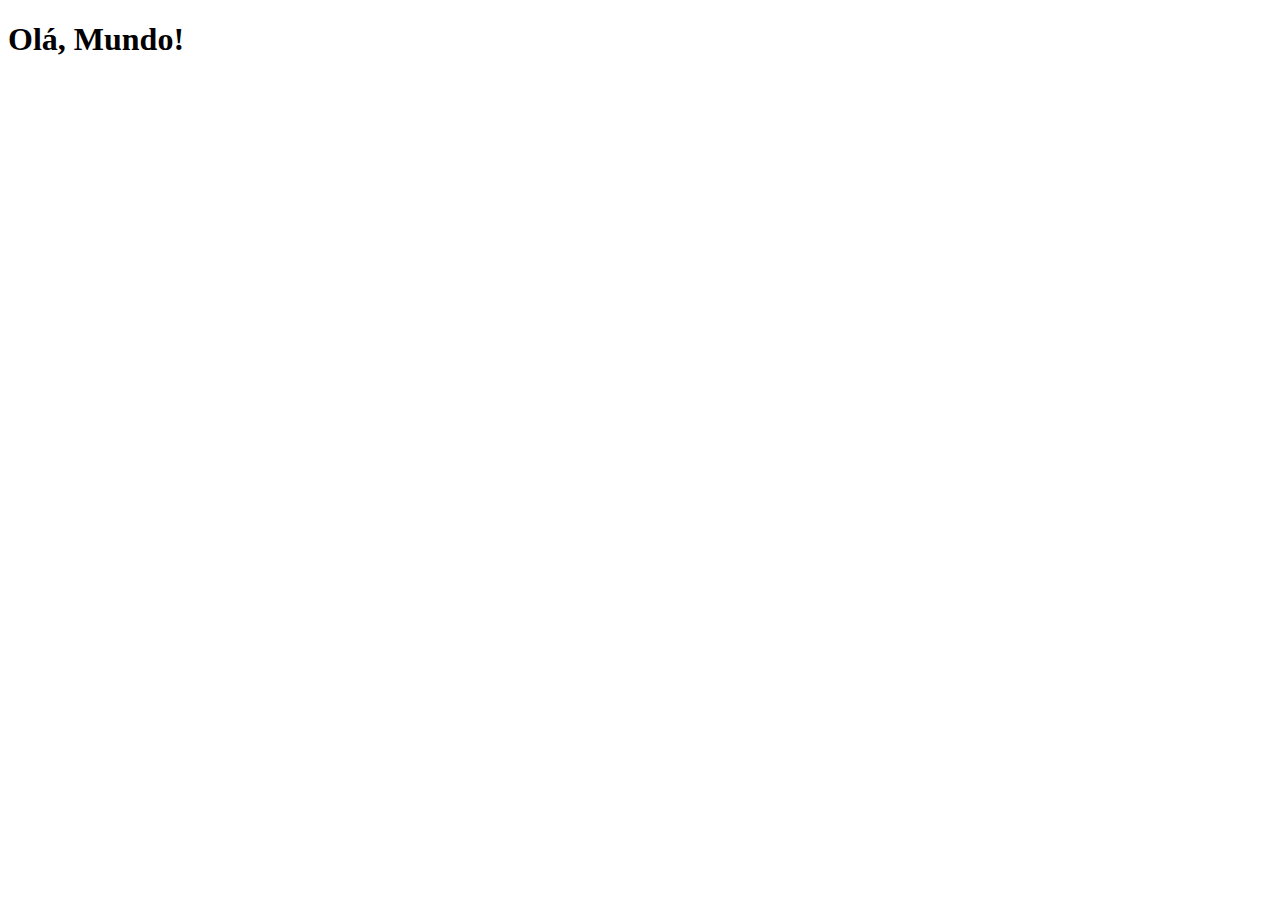
==== index.html @ ceaf2aa4 "criei a pagina principal" ====
<!DOCTYPE html>
<html lang="pt-br">
<head>
    <meta charset="UTF-8">
    <meta name="viewport" content="width=device-width, initial-scale=1.0">
    <link rel="shortcut icon" href="favicon.ico" type="image/x-icon">
    <title>Projeto Rede Sociais</title>
</head>
<body>
    <h1>Olá, Mundo!</h1>
</body>
</html>
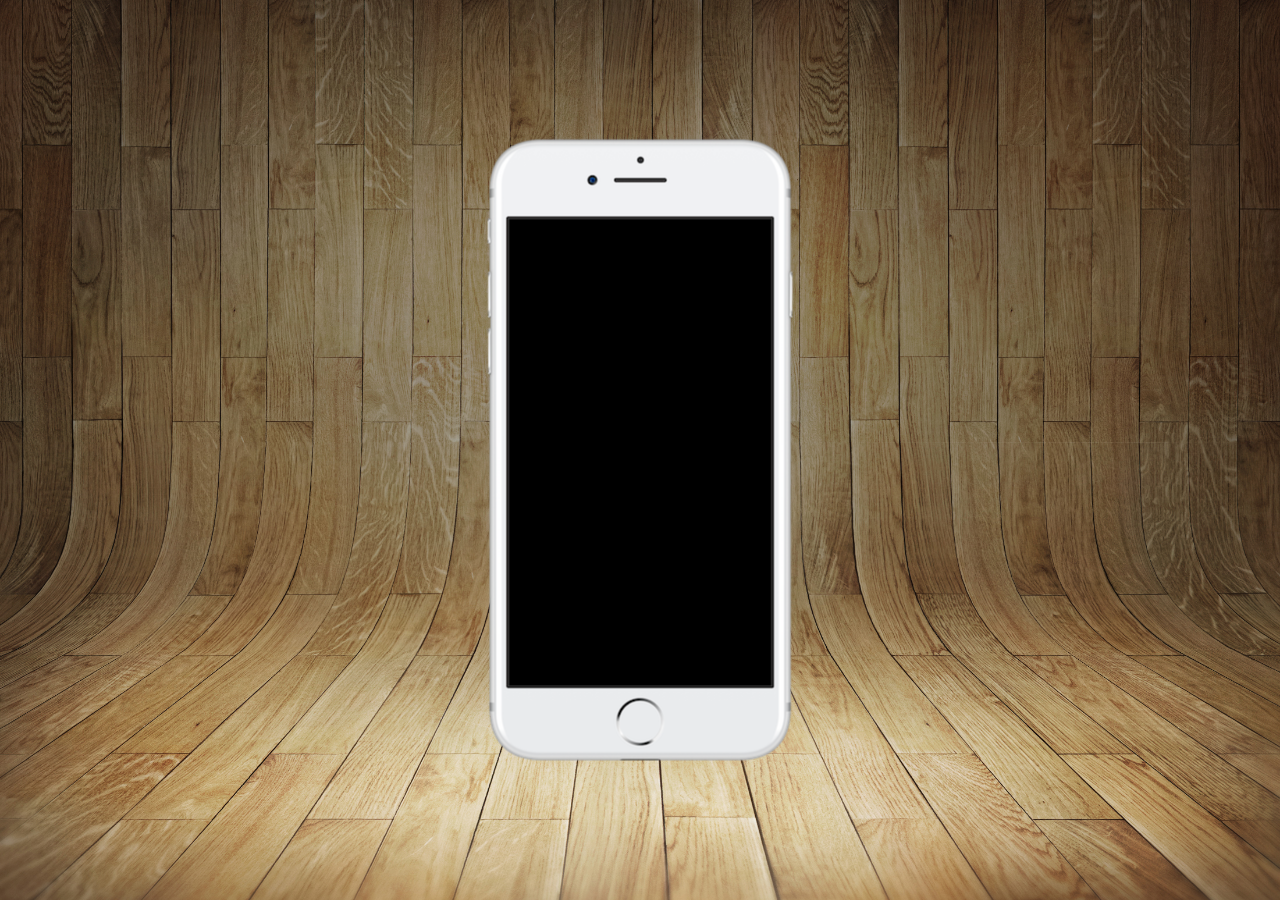
==== commit 1afc6ab8: "primeiros passos" ====
--- a/index.html
+++ b/index.html
@@ -4,9 +4,17 @@
     <meta charset="UTF-8">
     <meta name="viewport" content="width=device-width, initial-scale=1.0">
     <link rel="shortcut icon" href="favicon.ico" type="image/x-icon">
+    <link rel="stylesheet" href="estilos/style.css">
     <title>Projeto Rede Sociais</title>
 </head>
 <body>
-    <h1>Olá, Mundo!</h1>
+    <main>
+        <section id="telefone">
+
+        </section>
+        <section id="redes-sociais">
+            
+        </section>
+    </main>
 </body>
 </html>--- a/estilos/style.css
+++ b/estilos/style.css
@@ -0,0 +1,36 @@
+@charset "UTF-8";
+
+* {
+    margin: 0px;
+    padding: 0px;
+    font-family: Arial, Helvetica, sans-serif;
+}
+
+html, body {
+    height: 100vh;
+    width: 100vw;
+    background-color: rgba(0, 0, 0, 0.551);
+}
+
+body {
+    background: url('../imagens/fundo-madeira.jpg') no-repeat top center;
+    background-size: cover;
+    background-attachment: fixed;
+}
+
+main {
+    position: relative;
+    height: 100vh;
+}
+
+section#telefone {
+    position: absolute;
+    top: 50%;
+    left: 50%;
+    transform: translate(-50%, -50%);
+
+    height: 627px;
+    width: 311px;
+    background: url(../imagens/frame-iphone.png) no-repeat;
+
+}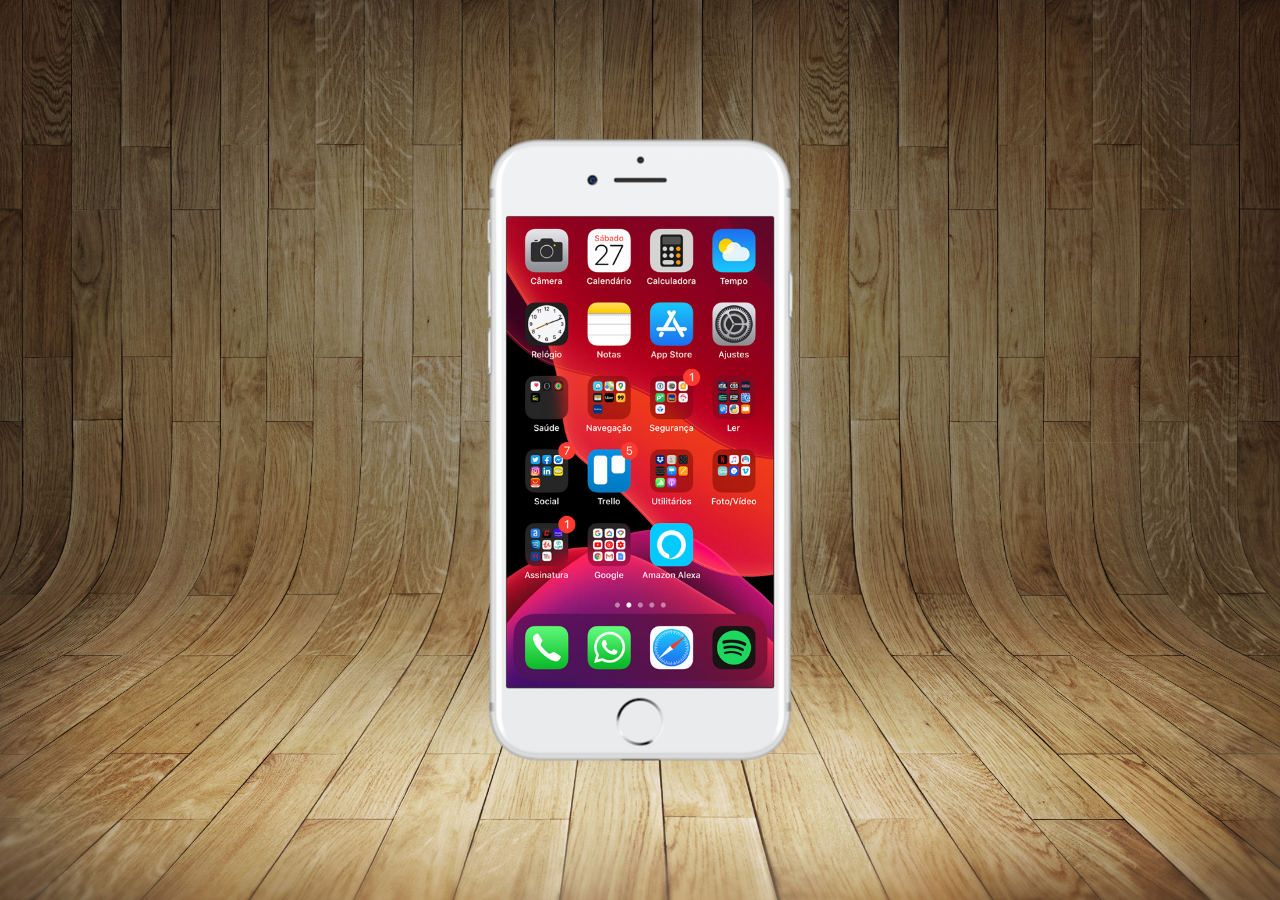
==== commit da1cbf0f: "criei a tela home" ====
--- a/index.html
+++ b/index.html
@@ -10,10 +10,10 @@
 <body>
     <main>
         <section id="telefone">
-
+            <iframe name="tela" id="tela" src="home.html" frameborder="0"></iframe>
         </section>
         <section id="redes-sociais">
-            
+
         </section>
     </main>
 </body>
--- a/estilos/style.css
+++ b/estilos/style.css
@@ -33,4 +33,12 @@
     width: 311px;
     background: url(../imagens/frame-iphone.png) no-repeat;
 
+}
+
+iframe#tela {
+    position: relative;
+    top: 80px;
+    left: 22px;
+    width: 267px;
+    height: 471px;
 }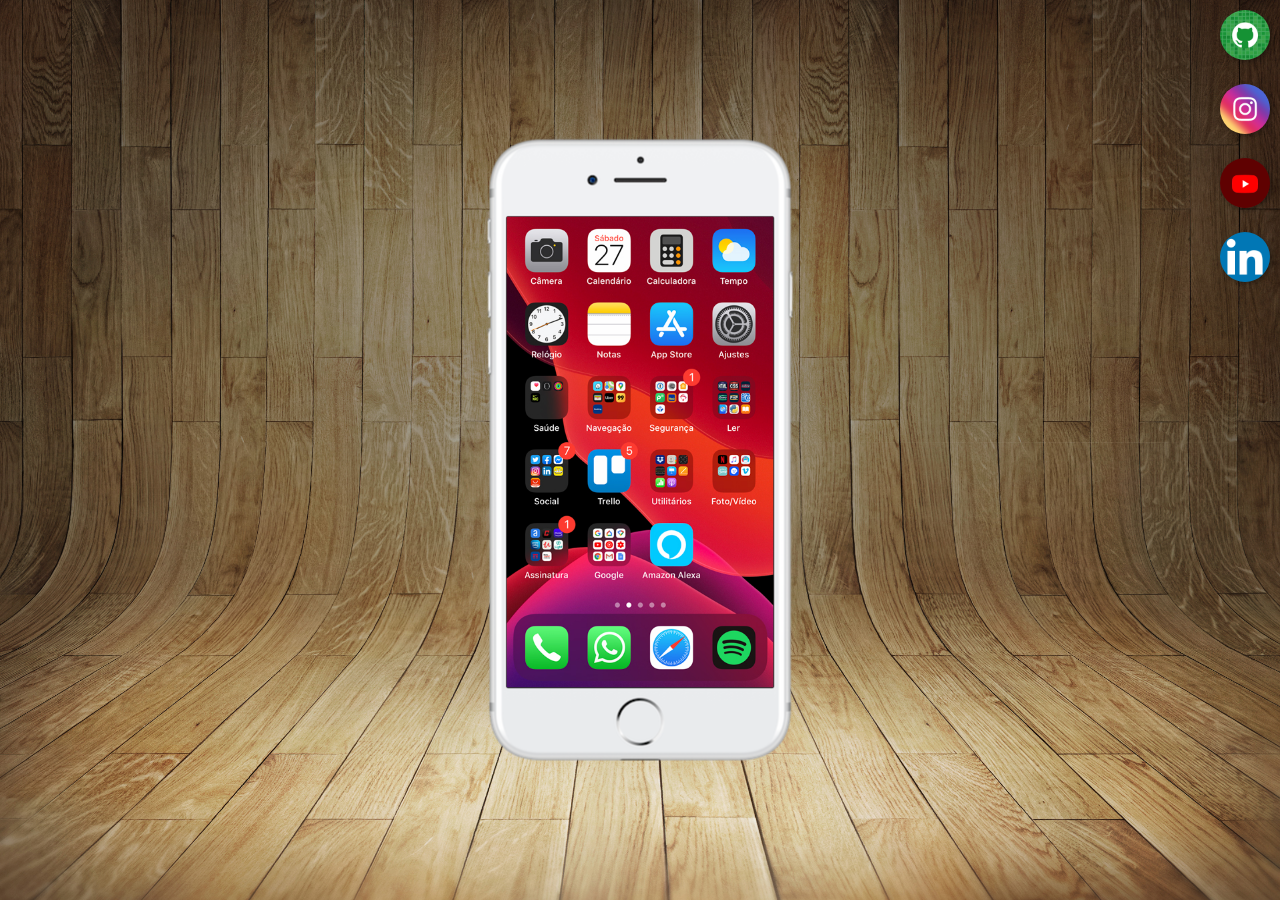
==== commit 65662621: "botoes" ====
--- a/index.html
+++ b/index.html
@@ -13,7 +13,10 @@
             <iframe name="tela" id="tela" src="home.html" frameborder="0"></iframe>
         </section>
         <section id="redes-sociais">
-
+            <a href="#" target="tela"><img src="imagens/logo-github.jpg" alt=""></a><br>
+            <a href="#" target="tela"><img src="imagens/logo-instagram.jpg" alt=""></a><br>
+            <a href="#" target="tela"><img src="imagens/logo-youtube.jpg" alt=""></a><br>
+            <a href="#" target="tela"><img src="imagens/logo-linkedin.png" alt=""></a>
         </section>
     </main>
 </body>
--- a/estilos/style.css
+++ b/estilos/style.css
@@ -41,4 +41,24 @@
     left: 22px;
     width: 267px;
     height: 471px;
+}
+
+section#redes-sociais {
+    text-align: right;
+}
+
+section#redes-sociais img {
+    width: 50px;
+    margin: 10px;
+    border-radius: 50%;
+    box-shadow: 2px 2px 5px rgba(0, 0, 0, 0.345);
+    box-sizing: border-box;
+}
+
+section#redes-sociais img:hover {
+    border: 2px solid rgba(255, 255, 255, 0.828);
+    transform: translate(-2px, -2px);
+    box-shadow: 5px 5px 10px rgba(0, 0, 0, 0.400);
+    transition: transform 0.2s;
+    transition: border 0.2s;
 }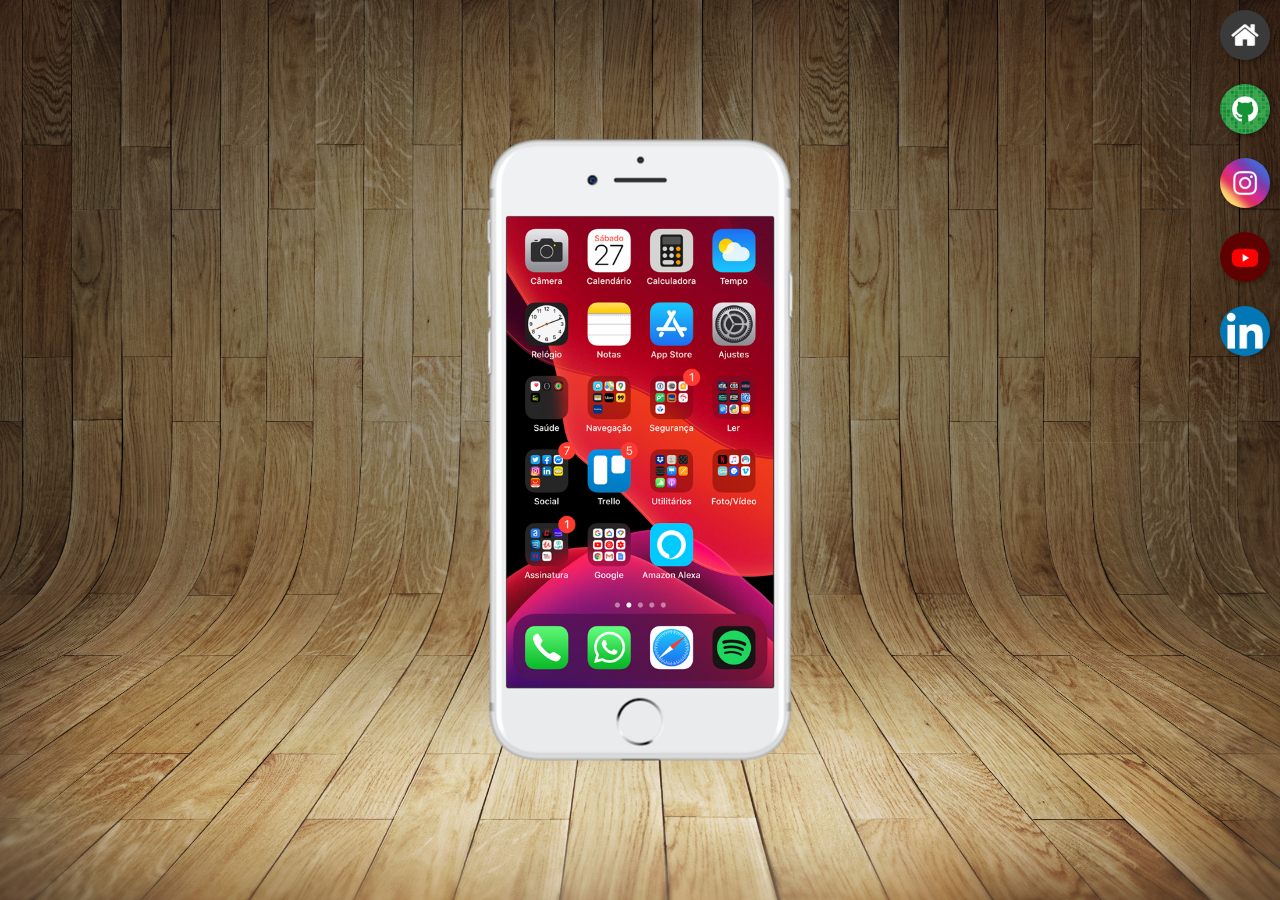
==== commit 7d0cbc96: "projeto quase finalizado" ====
--- a/index.html
+++ b/index.html
@@ -13,10 +13,11 @@
             <iframe name="tela" id="tela" src="home.html" frameborder="0"></iframe>
         </section>
         <section id="redes-sociais">
-            <a href="#" target="tela"><img src="imagens/logo-github.jpg" alt=""></a><br>
-            <a href="#" target="tela"><img src="imagens/logo-instagram.jpg" alt=""></a><br>
-            <a href="#" target="tela"><img src="imagens/logo-youtube.jpg" alt=""></a><br>
-            <a href="#" target="tela"><img src="imagens/logo-linkedin.png" alt=""></a>
+            <a href="home.html" target="tela"><img src="imagens/logo-home.jpg" alt=""></a> <br>
+            <a href="github.html" target="tela"><img src="imagens/logo-github.jpg" alt=""></a><br>
+            <a href="instagram.html" target="tela"><img src="imagens/logo-instagram.jpg" alt=""></a><br>
+            <a href="youtube.html" target="tela"><img src="imagens/logo-youtube.jpg" alt=""></a><br>
+            <a href="linkedin.html" target="tela"><img src="imagens/logo-linkedin.png" alt=""></a>
         </section>
     </main>
 </body>
